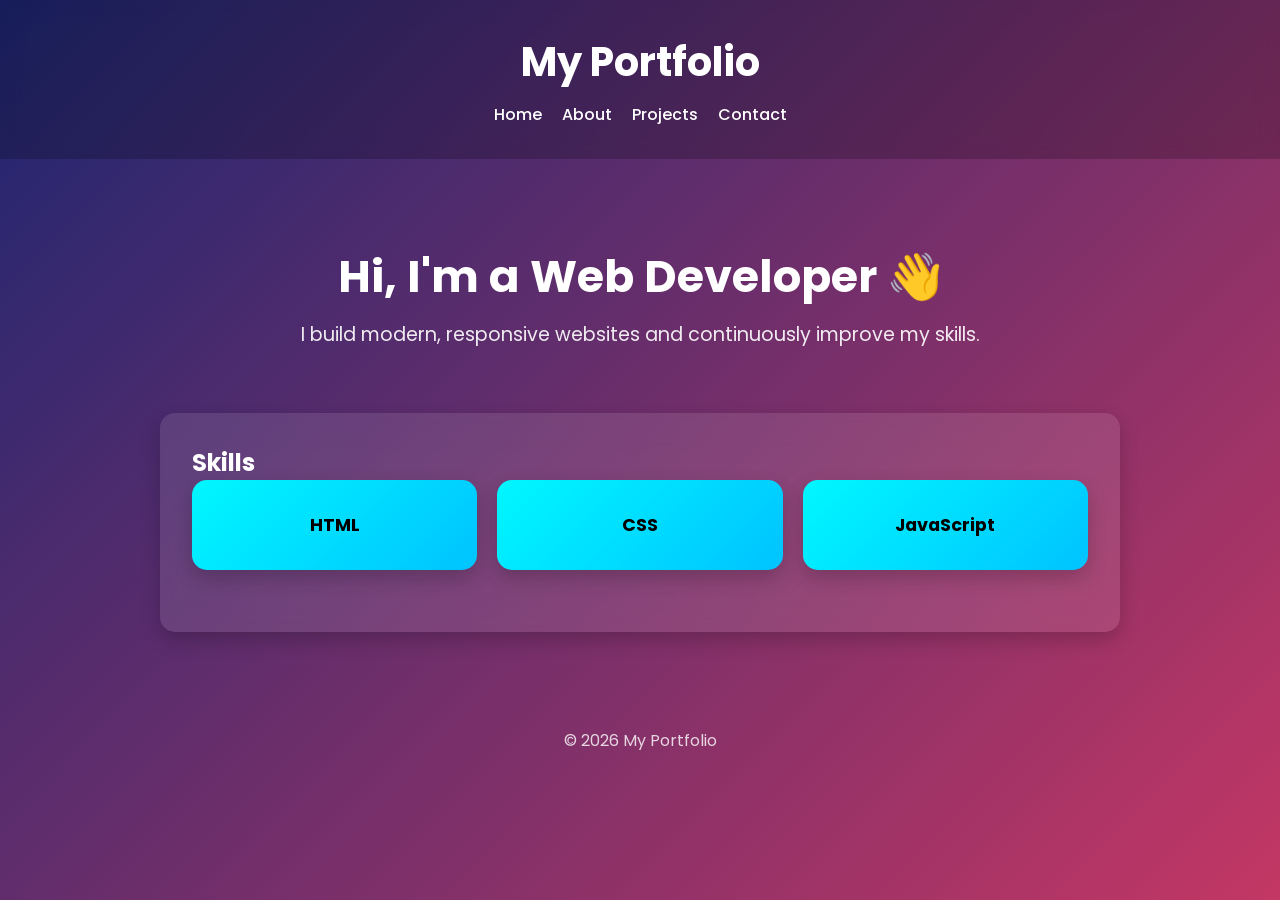
==== index.html @ 41b986ee "Premium portfolio website with semantic HTML, accessibility, and modern UI" ====
<!DOCTYPE html>
<html lang="en">
<head>
    <meta charset="UTF-8">
    <meta name="viewport" content="width=device-width, initial-scale=1.0">

    <!-- SEO -->
    <meta name="description" content="Web Developer Portfolio">
    <meta name="keywords" content="portfolio, web developer, student">
    <meta name="author" content="Your Name">

    <title>Portfolio</title>
    <link rel="stylesheet" href="css/styles.css">
    <link href="https://fonts.googleapis.com/css2?family=Poppins:wght@300;500;700&display=swap" rel="stylesheet">

    <style>
        :focus {
            outline: 3px solid #00bcd4;
        }
    </style>
</head>

<body>

<header>
    <h1>My Portfolio</h1>

    <nav aria-label="Main Navigation">
        <ul>
            <li><a href="index.html" aria-current="page">Home</a></li>
            <li><a href="about.html">About</a></li>
            <li><a href="projects.html">Projects</a></li>
            <li><a href="contact.html">Contact</a></li>
        </ul>
    </nav>
</header>

<main class="container">

    <section class="hero fade-in">
        <h2>Hi, I'm a Web Developer 👋</h2>
<p>I build modern, responsive websites and continuously improve my skills.</p>
    </section>

    <section class="card fade-in">
        <h2>Skills</h2>
        <div class="skills">
    <div class="card">HTML</div>
    <div class="card">CSS</div>
    <div class="card">JavaScript</div>
</div>
    </section>

</main>

<footer>
    <p>&copy; 2026 My Portfolio</p>
</footer>

</body>
</html>
---- css/styles.css ----
/* RESET */
* {
    margin: 0;
    padding: 0;
    box-sizing: border-box;
}

/* BODY */
body {
    font-family: 'Poppins', sans-serif;
    background: linear-gradient(135deg, #1d2671, #c33764);
    color: #fff;
    min-height: 100vh;
}

/* HEADER */
header {
    text-align: center;
    padding: 2rem;
    background: rgba(0,0,0,0.2);
    backdrop-filter: blur(10px);
}

header h1 {
    font-size: 2.5rem;
}

/* NAVBAR */
nav ul {
    display: flex;
    justify-content: center;
    list-style: none;
    margin-top: 10px;
    gap: 20px;
}

nav a {
    color: white;
    text-decoration: none;
    font-weight: 500;
    position: relative;
}

/* Underline animation */
nav a::after {
    content: "";
    position: absolute;
    width: 0%;
    height: 2px;
    background: #00f7ff;
    left: 0;
    bottom: -5px;
    transition: 0.3s;
}

nav a:hover::after {
    width: 100%;
}

/* CONTAINER */
.container {
    max-width: 1000px;
    margin: auto;
    padding: 20px;
}

/* HERO */
.hero {
    text-align: center;
    padding: 4rem 1rem;
}

.hero h2 {
    font-size: 2.8rem;
    margin-bottom: 10px;
}

.hero p {
    font-size: 1.2rem;
    opacity: 0.9;
}

/* CARD (Glass Effect) */
.card {
    background: rgba(255, 255, 255, 0.1);
    padding: 2rem;
    border-radius: 15px;
    margin-bottom: 30px;
    backdrop-filter: blur(15px);
    transition: 0.3s;
    box-shadow: 0 8px 20px rgba(0,0,0,0.2);
}

.card:hover {
    transform: translateY(-10px) scale(1.02);
}

/* SKILLS GRID */
.skills {
    display: grid;
    grid-template-columns: repeat(auto-fit, minmax(150px, 1fr));
    gap: 20px;
}

/* SKILL BOX */
.skills .card {
    text-align: center;
    font-weight: bold;
    font-size: 1.1rem;
    background: linear-gradient(135deg, #00f7ff, #00c3ff);
    color: #000;
    cursor: pointer;
}

.skills .card:hover {
    background: linear-gradient(135deg, #ff9a9e, #fad0c4);
}

/* FORM */
input, textarea {
    width: 100%;
    padding: 12px;
    margin-bottom: 1rem;
    border-radius: 8px;
    border: none;
}

button {
    padding: 12px;
    border: none;
    border-radius: 8px;
    background: #00f7ff;
    color: black;
    font-weight: bold;
    cursor: pointer;
    transition: 0.3s;
}

button:hover {
    transform: scale(1.05);
    background: #ff9a9e;
}

/* FOOTER */
footer {
    text-align: center;
    padding: 1rem;
    margin-top: 30px;
    opacity: 0.8;
}

/* ANIMATION */
.fade-in {
    opacity: 0;
    transform: translateY(30px);
    animation: fadeIn 1s ease forwards;
}

@keyframes fadeIn {
    to {
        opacity: 1;
        transform: translateY(0);
    }
}

/* RESPONSIVE */
@media (max-width: 768px) {
    nav ul {
        flex-direction: column;
    }

    .hero h2 {
        font-size: 2rem;
    }
}
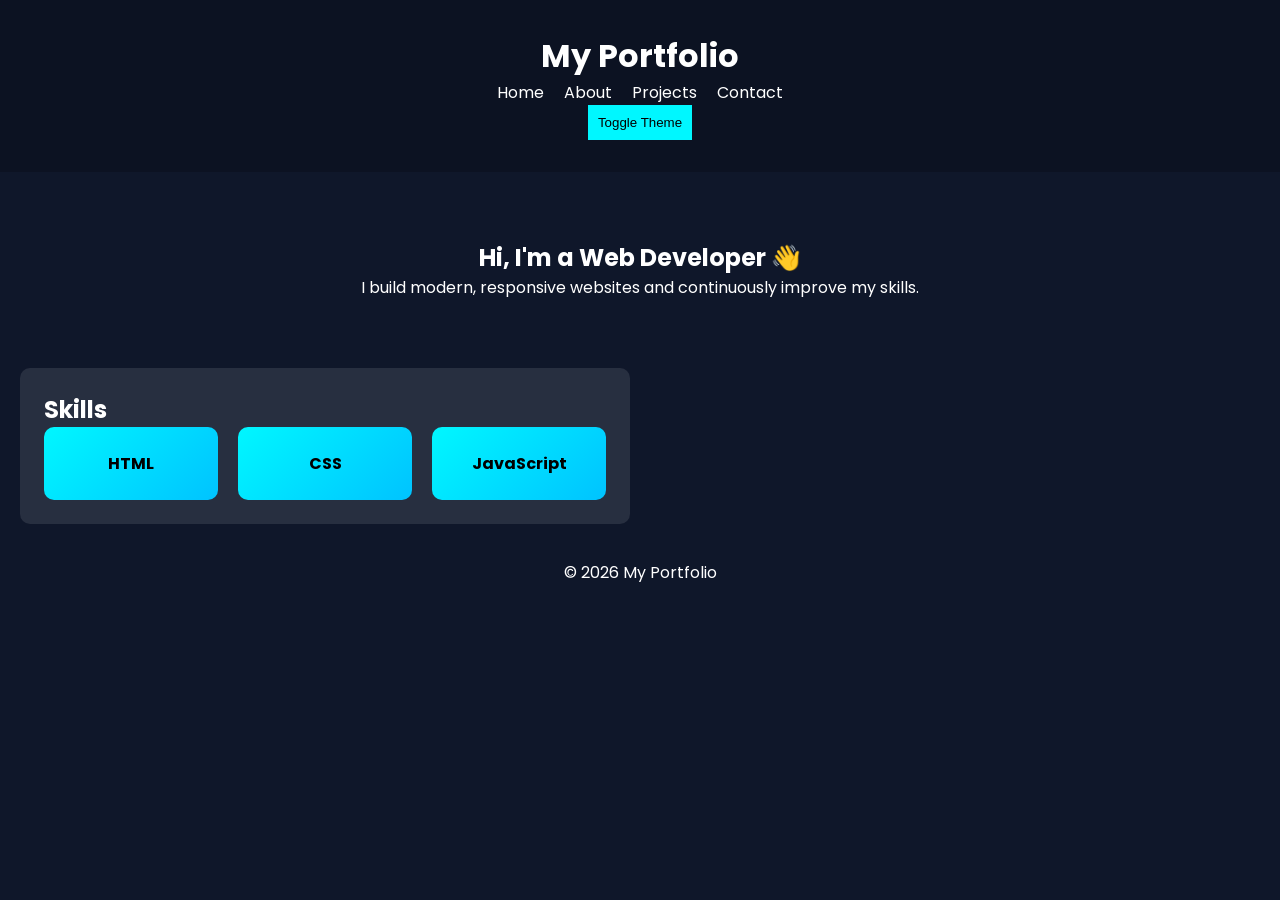
==== commit 071cdede: "Task 2 completed: Advanced CSS, Grid, Flexbox, Dark Mode" ====
--- a/index.html
+++ b/index.html
@@ -3,21 +3,10 @@
 <head>
     <meta charset="UTF-8">
     <meta name="viewport" content="width=device-width, initial-scale=1.0">
+    <title>Portfolio</title>
 
-    <!-- SEO -->
-    <meta name="description" content="Web Developer Portfolio">
-    <meta name="keywords" content="portfolio, web developer, student">
-    <meta name="author" content="Your Name">
-
-    <title>Portfolio</title>
     <link rel="stylesheet" href="css/styles.css">
     <link href="https://fonts.googleapis.com/css2?family=Poppins:wght@300;500;700&display=swap" rel="stylesheet">
-
-    <style>
-        :focus {
-            outline: 3px solid #00bcd4;
-        }
-    </style>
 </head>
 
 <body>
@@ -25,7 +14,7 @@
 <header>
     <h1>My Portfolio</h1>
 
-    <nav aria-label="Main Navigation">
+    <nav>
         <ul>
             <li><a href="index.html" aria-current="page">Home</a></li>
             <li><a href="about.html">About</a></li>
@@ -33,22 +22,24 @@
             <li><a href="contact.html">Contact</a></li>
         </ul>
     </nav>
+
+    <button id="theme-toggle">Toggle Theme</button>
 </header>
 
 <main class="container">
 
     <section class="hero fade-in">
         <h2>Hi, I'm a Web Developer 👋</h2>
-<p>I build modern, responsive websites and continuously improve my skills.</p>
+        <p>I build modern, responsive websites and continuously improve my skills.</p>
     </section>
 
     <section class="card fade-in">
         <h2>Skills</h2>
         <div class="skills">
-    <div class="card">HTML</div>
-    <div class="card">CSS</div>
-    <div class="card">JavaScript</div>
-</div>
+            <div class="card">HTML</div>
+            <div class="card">CSS</div>
+            <div class="card">JavaScript</div>
+        </div>
     </section>
 
 </main>
@@ -57,5 +48,7 @@
     <p>&copy; 2026 My Portfolio</p>
 </footer>
 
+<script src="js/script.js"></script>
+
 </body>
 </html>
--- a/css/styles.css
+++ b/css/styles.css
@@ -3,14 +3,29 @@
     margin: 0;
     padding: 0;
     box-sizing: border-box;
+    transition: all 0.3s ease;
+}
+
+/* VARIABLES */
+:root {
+    --bg-color: #0f172a;
+    --text-color: #ffffff;
+    --card-bg: rgba(255,255,255,0.1);
+    --accent: #00f7ff;
+}
+
+/* LIGHT MODE */
+.light-mode {
+    --bg-color: #f4f4f4;
+    --text-color: #222;
+    --card-bg: #ffffff;
 }
 
 /* BODY */
 body {
     font-family: 'Poppins', sans-serif;
-    background: linear-gradient(135deg, #1d2671, #c33764);
-    color: #fff;
-    min-height: 100vh;
+    background: var(--bg-color);
+    color: var(--text-color);
 }
 
 /* HEADER */
@@ -18,142 +33,85 @@
     text-align: center;
     padding: 2rem;
     background: rgba(0,0,0,0.2);
-    backdrop-filter: blur(10px);
 }
 
-header h1 {
-    font-size: 2.5rem;
-}
-
-/* NAVBAR */
+/* NAV (Flexbox) */
 nav ul {
     display: flex;
     justify-content: center;
+    flex-wrap: wrap;
     list-style: none;
-    margin-top: 10px;
     gap: 20px;
 }
 
 nav a {
-    color: white;
+    color: var(--text-color);
     text-decoration: none;
-    font-weight: 500;
-    position: relative;
 }
 
-/* Underline animation */
-nav a::after {
-    content: "";
-    position: absolute;
-    width: 0%;
-    height: 2px;
-    background: #00f7ff;
-    left: 0;
-    bottom: -5px;
-    transition: 0.3s;
-}
-
-nav a:hover::after {
-    width: 100%;
-}
-
-/* CONTAINER */
+/* CONTAINER (Grid) */
 .container {
-    max-width: 1000px;
-    margin: auto;
+    display: grid;
+    grid-template-columns: 1fr;
+    gap: 20px;
     padding: 20px;
 }
 
 /* HERO */
 .hero {
     text-align: center;
-    padding: 4rem 1rem;
+    padding: 3rem 1rem;
 }
 
-.hero h2 {
-    font-size: 2.8rem;
-    margin-bottom: 10px;
-}
-
-.hero p {
-    font-size: 1.2rem;
-    opacity: 0.9;
-}
-
-/* CARD (Glass Effect) */
+/* CARD */
 .card {
-    background: rgba(255, 255, 255, 0.1);
-    padding: 2rem;
-    border-radius: 15px;
-    margin-bottom: 30px;
-    backdrop-filter: blur(15px);
-    transition: 0.3s;
-    box-shadow: 0 8px 20px rgba(0,0,0,0.2);
-}
-
-.card:hover {
-    transform: translateY(-10px) scale(1.02);
+    background: var(--card-bg);
+    padding: 1.5rem;
+    border-radius: 10px;
 }
 
 /* SKILLS GRID */
 .skills {
     display: grid;
-    grid-template-columns: repeat(auto-fit, minmax(150px, 1fr));
+    grid-template-columns: repeat(auto-fit, minmax(120px, 1fr));
     gap: 20px;
 }
 
-/* SKILL BOX */
+/* SKILL CARD */
 .skills .card {
+    background: linear-gradient(135deg, #00f7ff, #00c3ff);
+    color: black;
     text-align: center;
     font-weight: bold;
-    font-size: 1.1rem;
-    background: linear-gradient(135deg, #00f7ff, #00c3ff);
-    color: #000;
-    cursor: pointer;
-}
-
-.skills .card:hover {
-    background: linear-gradient(135deg, #ff9a9e, #fad0c4);
 }
 
 /* FORM */
 input, textarea {
     width: 100%;
-    padding: 12px;
+    padding: 10px;
     margin-bottom: 1rem;
-    border-radius: 8px;
+    border-radius: 5px;
     border: none;
 }
 
 button {
-    padding: 12px;
+    padding: 10px;
     border: none;
-    border-radius: 8px;
-    background: #00f7ff;
-    color: black;
-    font-weight: bold;
+    background: var(--accent);
     cursor: pointer;
-    transition: 0.3s;
-}
-
-button:hover {
-    transform: scale(1.05);
-    background: #ff9a9e;
 }
 
 /* FOOTER */
 footer {
     text-align: center;
     padding: 1rem;
-    margin-top: 30px;
-    opacity: 0.8;
 }
 
 /* ANIMATION */
 .fade-in {
     opacity: 0;
-    transform: translateY(30px);
-    animation: fadeIn 1s ease forwards;
+    transform: translateY(20px);
+    animation: fadeIn 1s forwards;
 }
 
 @keyframes fadeIn {
@@ -164,12 +122,12 @@
 }
 
 /* RESPONSIVE */
-@media (max-width: 768px) {
-    nav ul {
-        flex-direction: column;
+@media (min-width: 768px) {
+    .container {
+        grid-template-columns: 1fr 1fr;
     }
 
-    .hero h2 {
-        font-size: 2rem;
+    .hero {
+        grid-column: span 2;
     }
 }
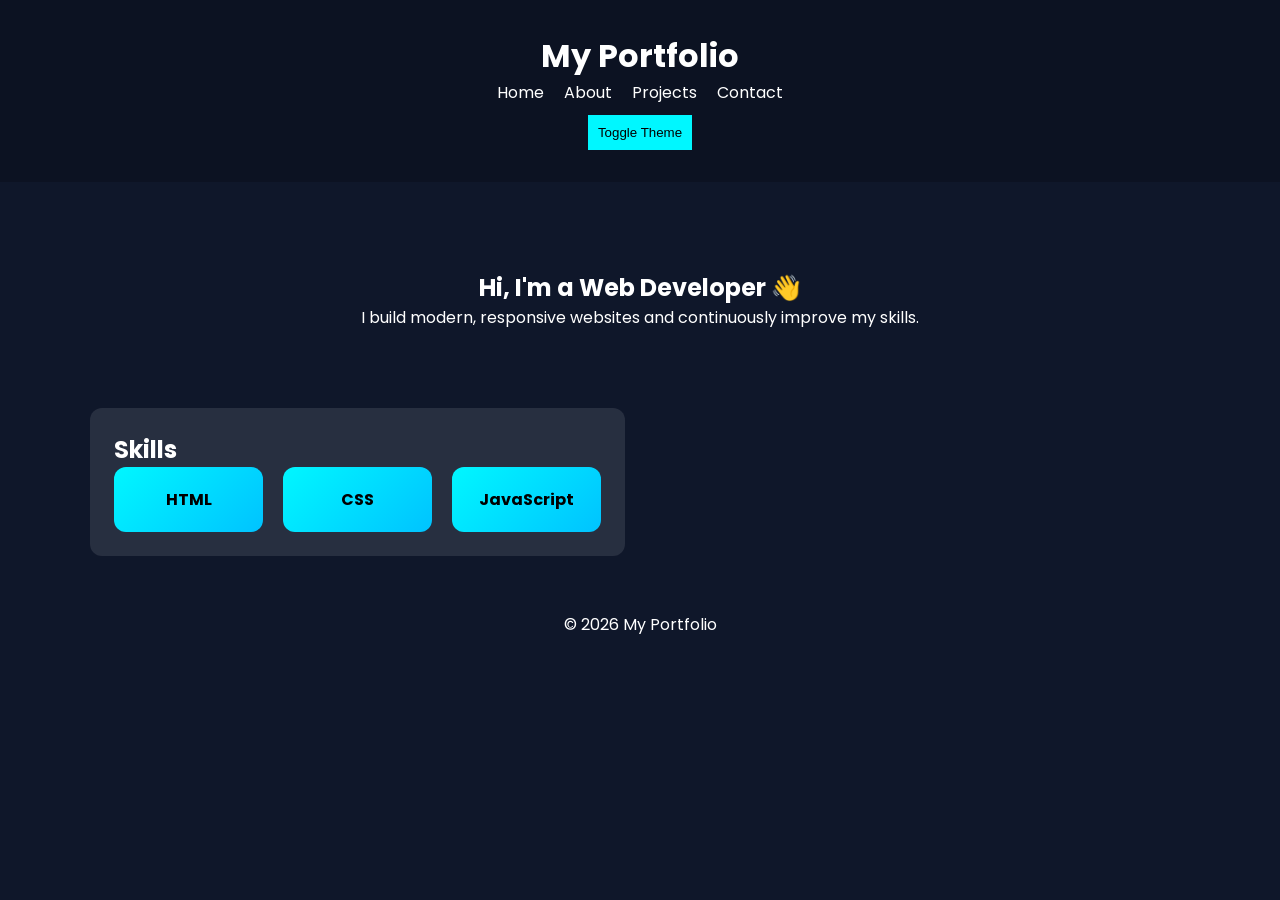
==== commit ce4872df: "Task 2: Fixed responsive layout, added grid and improved UI" ====
--- a/index.html
+++ b/index.html
@@ -34,13 +34,13 @@
     </section>
 
     <section class="card fade-in">
-        <h2>Skills</h2>
-        <div class="skills">
-            <div class="card">HTML</div>
-            <div class="card">CSS</div>
-            <div class="card">JavaScript</div>
-        </div>
-    </section>
+    <h2>Skills</h2>
+    <div class="skills">
+        <div class="card">HTML</div>
+        <div class="card">CSS</div>
+        <div class="card">JavaScript</div>
+    </div>
+</section>
 
 </main>
 
--- a/css/styles.css
+++ b/css/styles.css
@@ -3,7 +3,6 @@
     margin: 0;
     padding: 0;
     box-sizing: border-box;
-    transition: all 0.3s ease;
 }
 
 /* VARIABLES */
@@ -33,9 +32,10 @@
     text-align: center;
     padding: 2rem;
     background: rgba(0,0,0,0.2);
+    margin-bottom: 20px;
 }
 
-/* NAV (Flexbox) */
+/* NAV */
 nav ul {
     display: flex;
     justify-content: center;
@@ -49,12 +49,19 @@
     text-decoration: none;
 }
 
-/* CONTAINER (Grid) */
+/* THEME BUTTON */
+#theme-toggle {
+    margin-top: 10px;
+}
+
+/* CONTAINER (GRID) */
 .container {
+    width: 90%;
+    max-width: 1100px;
+    margin: 40px auto;
     display: grid;
     grid-template-columns: 1fr;
-    gap: 20px;
-    padding: 20px;
+    gap: 30px;
 }
 
 /* HERO */
@@ -67,13 +74,14 @@
 .card {
     background: var(--card-bg);
     padding: 1.5rem;
-    border-radius: 10px;
+    border-radius: 12px;
+    width: 100%;
 }
 
-/* SKILLS GRID */
+/* SKILLS GRID (FIXED) */
 .skills {
     display: grid;
-    grid-template-columns: repeat(auto-fit, minmax(120px, 1fr));
+    grid-template-columns: repeat(3, 1fr);
     gap: 20px;
 }
 
@@ -83,6 +91,7 @@
     color: black;
     text-align: center;
     font-weight: bold;
+    padding: 20px;
 }
 
 /* FORM */
@@ -121,13 +130,32 @@
     }
 }
 
-/* RESPONSIVE */
-@media (min-width: 768px) {
+/* 📱 MOBILE */
+@media (max-width: 600px) {
+    nav ul {
+        flex-direction: column;
+        align-items: center;
+    }
+
+    .skills {
+        grid-template-columns: 1fr;
+    }
+}
+
+/* 📱 TABLET */
+@media (min-width: 601px) and (max-width: 1023px) {
+    .skills {
+        grid-template-columns: repeat(2, 1fr);
+    }
+}
+
+/* 💻 DESKTOP */
+@media (min-width: 1024px) {
     .container {
         grid-template-columns: 1fr 1fr;
     }
 
     .hero {
-        grid-column: span 2;
+        grid-column: 1 / -1;
     }
 }
